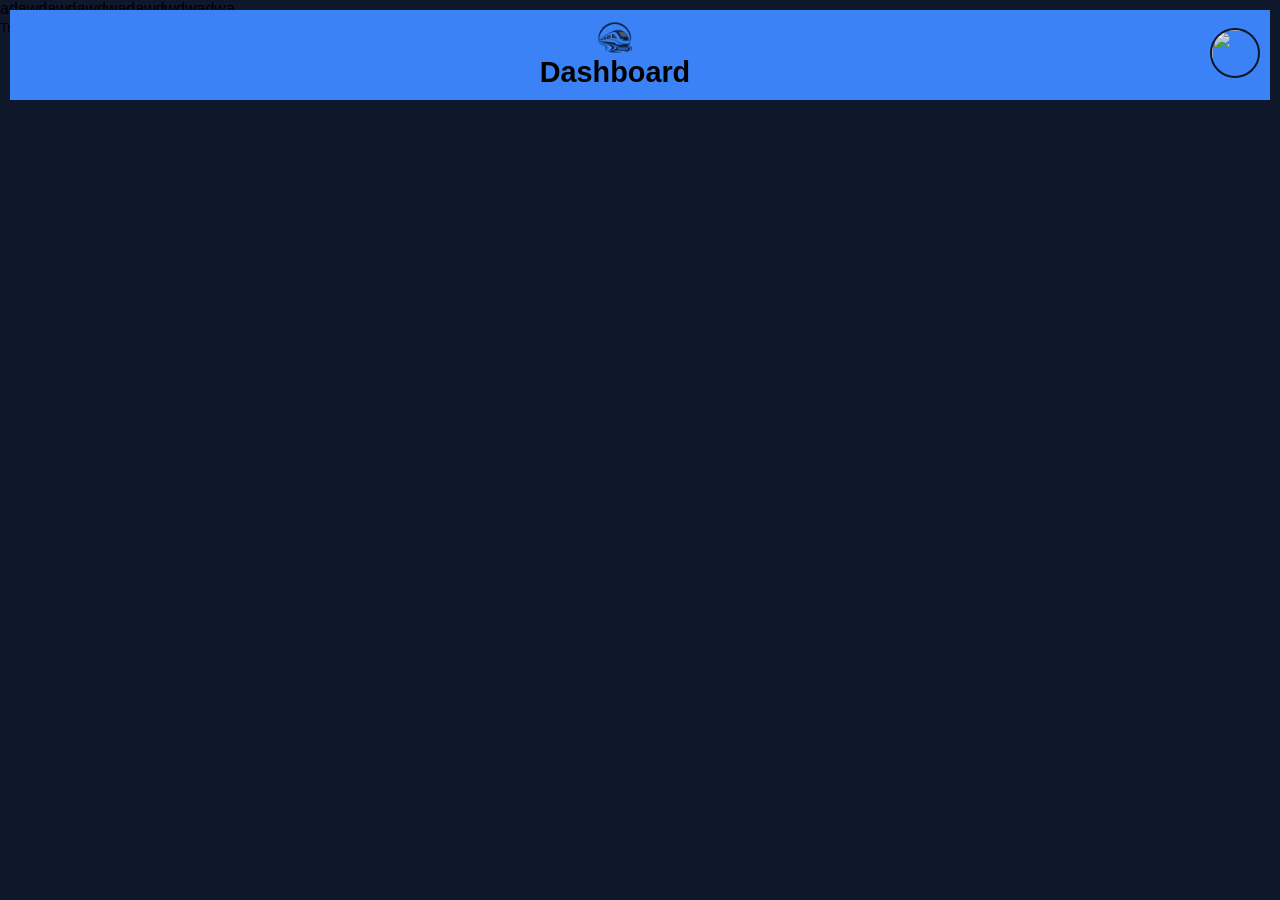
==== pages/tela_dashboard/index.html @ bb949967 "atualizei as telas inciais, de cadastro, login e iniciei o dashboard. Crie a navbar, e estruturei os" ====
<!DOCTYPE html>
<html lang="pt-BR">
<head>
    <meta charset="UTF-8">
    <meta name="viewport" content="width=device-width, initial-scale=1.0">

    <link rel="stylesheet" href="https://cdnjs.cloudflare.com/ajax/libs/font-awesome/7.0.1/css/all.min.css">
    <link rel="stylesheet" href="../../assets/css/global.css">
    <link rel="stylesheet" href="style.css">
 
    <script src="main.js" defer></script>
    <script src="../../assets/js/global.js" defer></script>

    <title>Track Flow || Dashboard</title>
</head>
<body>
    <header>

        <nav class="navbar">
            <div class="navbar_bloco">
                <button class="btn_navbar_menu" id="btn_menu"><i class="fa-solid fa-bars"></i></button>

                <div class="logo">
                    <img src="../../assets/img/logo_sem_fundo.png" alt="logo">
                    <h5>Dashboard</h5>
                </div>

                <a href="#" class="perfil"><img src="https://i.pinimg.com/736x/23/40/8e/23408e565fc3f43454636fec27572d1f.jpg" alt=""></a>
            </div>

    <div class="menu_navbar">
        <ul>
            <li><a href="#">Dashboard</a></li>
            <li><a href="../tela_relatorios/index.html">Relatórios</a></li>
            <li><a href="../tela_sensores/index.html">Sensores</a></li>
            <li><a href="../tela_trens/index.html">Trens</a></li>
            <li><a href="../tela_usuarios/index.html">Usuários</a></li>
        </ul>
    </div>
    </nav>

    </header>
    <main>

        <div class="container">
            <div class="bloco">
                <div>
                    adawdawdawdwadawdwdwadwa
                </div>
            </div>
        </div>

    </main>
    <footer>
        <div class="marca_dagua">
            <small>Track Flow© 2026</small>
        </div>
    </footer>
</body>
</html>
---- assets/css/global.css ----
@import url("https://use.typekit.net/jgg0qzq.css");

:root{
    --cor-fundo: #0F172A;
    --cor-secundaria: #1E293B;

    --cor-azul-escuro: #2b58a0;
    --cor-azul-claro: #8ab7ff;
    --cor-azul: #3B82F6;
    --cor-ciano: #22C5FE;

    --cor-destaque: #EAB308;
    --cor-texto: #F8FAFC;
    --cor-texto-esmaecido: #9b9b9b;
    --cor-texto-escuro: rgb(51, 51, 51);

    --cor-erro: #F00000;

    --transition-fast: all 0.3s ease;
}

*{
    box-sizing: border-box;
    font-family: "poppins", sans-serif;
    margin: 0;
    padding: 0;
}

h1{
    font-size: clamp(2rem, 5vw, 6rem);
}

h2{
    font-size: clamp(2rem, 5vw, 4rem);
}

h3{
    font-size: clamp(1.7rem, 4vw, 3rem);
}

h4{
    font-size: clamp(1.4rem, 3vw, 2.3rem);
}

h5{
    font-size: clamp(1.2rem, 2.5vw, 1.8rem);
}

h6{
    font-size: clamp(1rem, 2vw, 1.4rem);
}

p{
    font-size: clamp(1rem, 1.2vw, 1.2rem);
}

small{
    font-size: clamp(0.8rem, 1vw, 1rem);
}

a{
    font-size: clamp(0.95rem, 1vw, 1.1rem);
}

body{
    width: 100%;
    height: 100vh;

    background: var(--cor-fundo);
}

/*NAVBAR*/

.ativo{
    display: block !important;
}

.navbar{
    position: fixed;
    
    width: 100%;
}

.navbar_bloco{
    display: flex;
    justify-content: space-between;
    align-items: center;

    background: var(--cor-azul);

    margin: 10px;
    padding: 10px;
    height: 90px;
}

.navbar_bloco img{
    width: 70px;
    height: 70px;
}

.navbar_bloco button{
    background: none;
    border: none;

    align-items: center;

    cursor: pointer;

    font-size: 2rem;
}

.navbar_bloco button:hover{
    color: var(--cor-secundaria);
}

.navbar_bloco button:active{
    color: var(--cor-fundo)
}

.menu_navbar{
    position: absolute;
    display: none;
}

.menu_navbar ul{
    position: relative;

    background: var(--cor-azul-escuro);

    padding: 10px;
    left: 10px;
    width: 150px;
}

.menu_navbar li{
    padding: 5px;
    list-style: none;
}

.menu_navbar a{
    color: var(--cor-texto);
    text-decoration: none;
}

.menu_navbar a:hover{
    color: var(--cor-texto-esmaecido);
}

.menu_navbar a:active{
    color: var(--cor-texto);
}

.perfil img{
    object-fit: cover;

    width: 50px;
    height: 50px;

    border-radius: 50%;
    border: 2px solid var(--cor-fundo);

    filter: brightness(0.9);

    transition: var(--transition-fast);
}

.perfil img:hover{
    border: 2px solid var(--cor-secundaria);
    filter: brightness(1);
}

.logo{
    display: flex;
    flex-direction: column;
    justify-content: center;
    align-items: center;
}

.logo img{
    object-fit: cover;
    width: 50px;
    height: 35px;
}

.vazio{
    width: 70px;
}

/*FIM NAVBAR*/
---- pages/tela_dashboard/style.css ----
body{
    height: calc(100vh - 40px);
}

.container{
    display: grid;
    grid-template-columns: auto;
    grid-template-rows: auto;

    width: 100%;
}

.bloco {
    grid-row: 1 span;
}
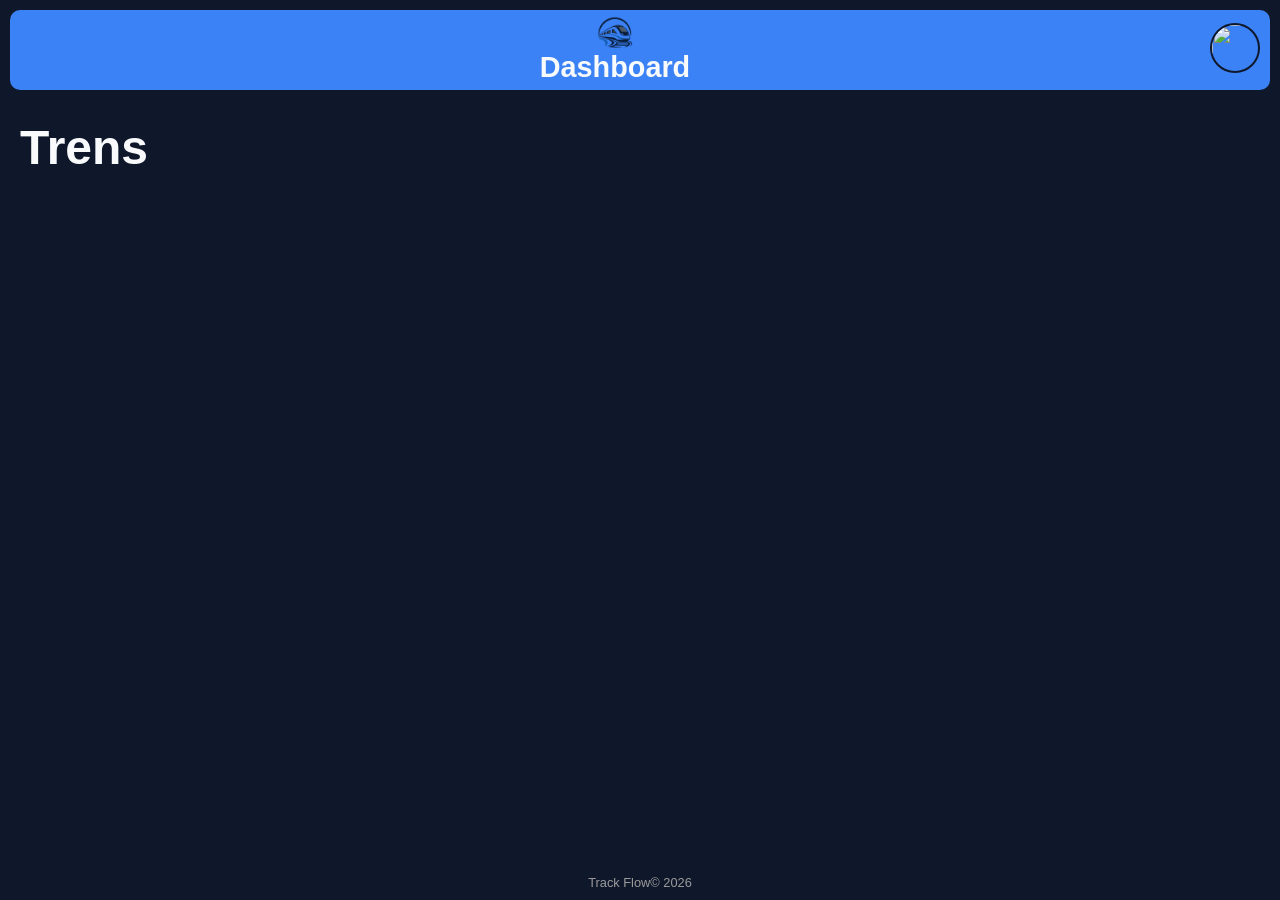
==== commit aaf4940f: "refatorei o código geral, para deixar uma organização mais padrão no site no geral" ====
--- a/pages/tela_dashboard/index.html
+++ b/pages/tela_dashboard/index.html
@@ -43,10 +43,11 @@
     <main>
 
         <div class="container">
+
+            <h3>Trens</h3>
+
             <div class="bloco">
-                <div>
-                    adawdawdawdwadawdwdwadwa
-                </div>
+                
             </div>
         </div>
 
--- a/assets/css/global.css
+++ b/assets/css/global.css
@@ -16,14 +16,30 @@
 
     --cor-erro: #F00000;
 
-    --transition-fast: all 0.3s ease;
+    --transition-fast: all .3s ease;
+
+    --navbar-height: 100px;
 }
 
 *{
+    margin: 0;
+    padding: 0;
     box-sizing: border-box;
     font-family: "poppins", sans-serif;
-    margin: 0;
-    padding: 0;
+}
+
+body{
+    min-height: 100vh;
+
+    display: grid;
+    grid-template-rows: var(--navbar-height) 1fr auto;
+
+    background: var(--cor-fundo);
+    color: var(--cor-texto);
+}
+
+body.sem-navbar{
+    grid-template-rows: 1fr auto;
 }
 
 h1{
@@ -55,21 +71,25 @@
 }
 
 small{
-    font-size: clamp(0.8rem, 1vw, 1rem);
+    font-size: clamp(.8rem, 1vw, 1rem);
 }
 
 a{
-    font-size: clamp(0.95rem, 1vw, 1.1rem);
-}
-
-body{
+    font-size: clamp(.95rem, 1vw, 1.1rem);
+}
+
+main{
     width: 100%;
-    height: 100vh;
-
-    background: var(--cor-fundo);
-}
-
-/*NAVBAR*/
+    padding: 20px;
+}
+
+footer{
+    padding: 10px;
+}
+
+/* =====================
+   NAVBAR
+===================== */
 
 .ativo{
     display: block !important;
@@ -77,8 +97,11 @@
 
 .navbar{
     position: fixed;
-    
+    top: 0;
+    left: 0;
+
     width: 100%;
+    z-index: 999;
 }
 
 .navbar_bloco{
@@ -90,7 +113,10 @@
 
     margin: 10px;
     padding: 10px;
-    height: 90px;
+
+    height: calc(var(--navbar-height) - 20px);
+
+    border-radius: 10px;
 }
 
 .navbar_bloco img{
@@ -102,11 +128,8 @@
     background: none;
     border: none;
 
-    align-items: center;
-
+    font-size: 2rem;
     cursor: pointer;
-
-    font-size: 2rem;
 }
 
 .navbar_bloco button:hover{
@@ -114,7 +137,7 @@
 }
 
 .navbar_bloco button:active{
-    color: var(--cor-fundo)
+    color: var(--cor-fundo);
 }
 
 .menu_navbar{
@@ -123,67 +146,67 @@
 }
 
 .menu_navbar ul{
-    position: relative;
-
     background: var(--cor-azul-escuro);
 
+    width: 180px;
+
+    margin-left: 10px;
     padding: 10px;
-    left: 10px;
-    width: 150px;
+
+    border-radius: 10px;
 }
 
 .menu_navbar li{
+    list-style: none;
     padding: 5px;
-    list-style: none;
 }
 
 .menu_navbar a{
+    text-decoration: none;
     color: var(--cor-texto);
-    text-decoration: none;
 }
 
 .menu_navbar a:hover{
     color: var(--cor-texto-esmaecido);
-}
-
-.menu_navbar a:active{
-    color: var(--cor-texto);
-}
-
-.perfil img{
-    object-fit: cover;
-
-    width: 50px;
-    height: 50px;
-
-    border-radius: 50%;
-    border: 2px solid var(--cor-fundo);
-
-    filter: brightness(0.9);
-
-    transition: var(--transition-fast);
-}
-
-.perfil img:hover{
-    border: 2px solid var(--cor-secundaria);
-    filter: brightness(1);
 }
 
 .logo{
     display: flex;
     flex-direction: column;
+    align-items: center;
+    justify-content: center;
+}
+
+.logo img{
+    width: 50px;
+    height: 35px;
+    object-fit: cover;
+}
+
+.vazio{
+    width: 70px;
+}
+
+.perfil img{
+    width: 50px;
+    height: 50px;
+
+    object-fit: cover;
+
+    border-radius: 50%;
+    border: 2px solid var(--cor-fundo);
+
+    transition: var(--transition-fast);
+}
+
+.perfil img:hover{
+    border-color: var(--cor-secundaria);
+}
+
+.marca_dagua{
+    display: flex;
     justify-content: center;
     align-items: center;
-}
-
-.logo img{
-    object-fit: cover;
-    width: 50px;
-    height: 35px;
-}
-
-.vazio{
-    width: 70px;
-}
-
-/*FIM NAVBAR*/+
+    color: var(--cor-texto-esmaecido);
+}
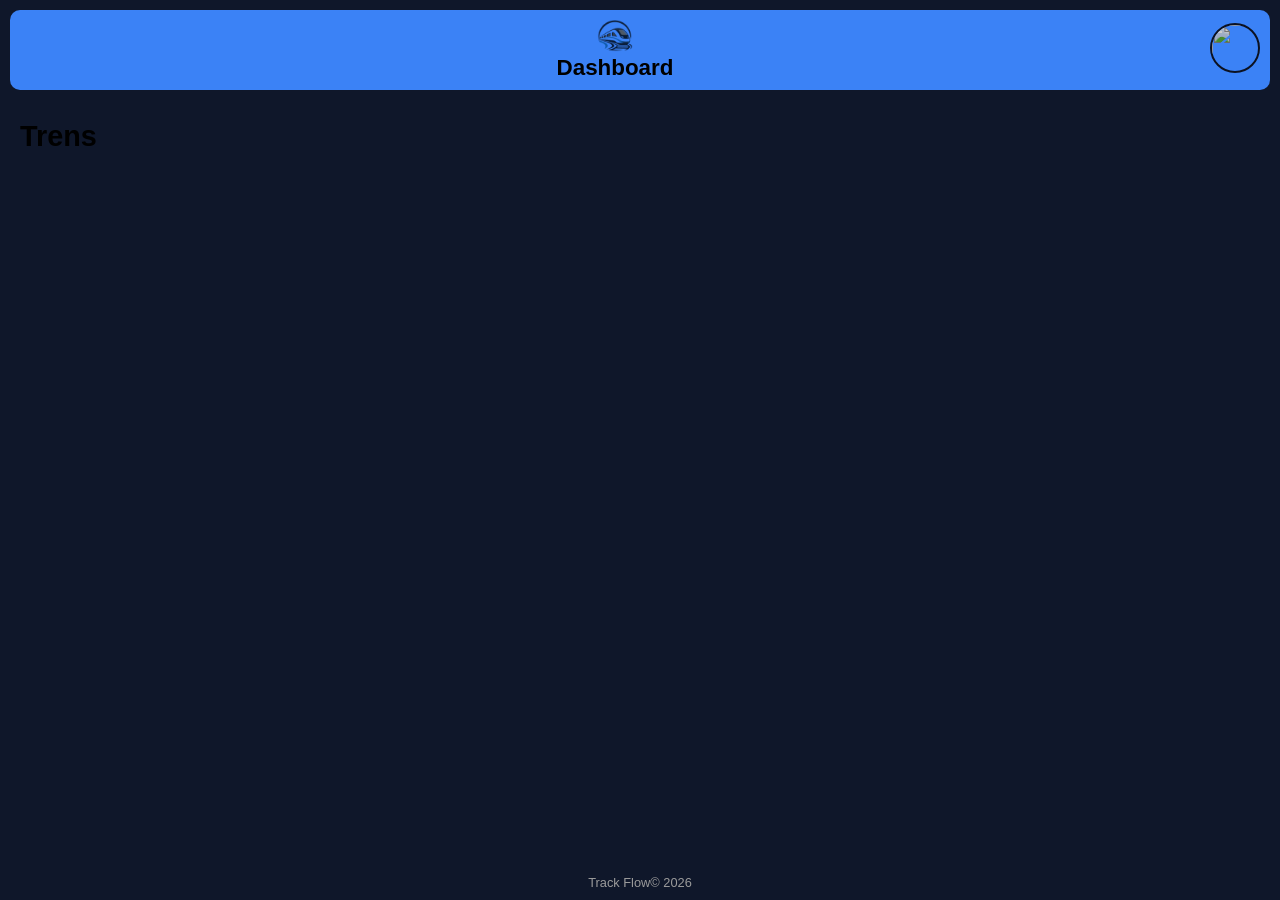
==== commit e4a1f986: "construção do readme" ====
--- a/pages/tela_dashboard/index.html
+++ b/pages/tela_dashboard/index.html
@@ -22,7 +22,7 @@
 
                 <div class="logo">
                     <img src="../../assets/img/logo_sem_fundo.png" alt="logo">
-                    <h5>Dashboard</h5>
+                    <h6>Dashboard</h6>
                 </div>
 
                 <a href="#" class="perfil"><img src="https://i.pinimg.com/736x/23/40/8e/23408e565fc3f43454636fec27572d1f.jpg" alt=""></a>
@@ -42,15 +42,13 @@
     </header>
     <main>
 
-        <div class="container">
+        <h5>Trens</h5>
 
-            <h3>Trens</h3>
-
-            <div class="bloco">
+        <div class="grafico">
+            <canvas>
                 
-            </div>
+            </canvas>
         </div>
-
     </main>
     <footer>
         <div class="marca_dagua">
--- a/assets/css/global.css
+++ b/assets/css/global.css
@@ -12,7 +12,7 @@
     --cor-destaque: #EAB308;
     --cor-texto: #F8FAFC;
     --cor-texto-esmaecido: #9b9b9b;
-    --cor-texto-escuro: rgb(51, 51, 51);
+    --cor-texto-escuro: rgb(0, 0, 0);
 
     --cor-erro: #F00000;
 
@@ -35,7 +35,7 @@
     grid-template-rows: var(--navbar-height) 1fr auto;
 
     background: var(--cor-fundo);
-    color: var(--cor-texto);
+    color: var(--cor-texto-escuro);
 }
 
 body.sem-navbar{
@@ -68,10 +68,12 @@
 
 p{
     font-size: clamp(1rem, 1.2vw, 1.2rem);
+    color: var(--cor-texto);
 }
 
 small{
     font-size: clamp(.8rem, 1vw, 1rem);
+    color: var(--cor-texto-esmaecido)
 }
 
 a{
@@ -196,11 +198,14 @@
     border-radius: 50%;
     border: 2px solid var(--cor-fundo);
 
+    filter: brightness(0.8);
+
     transition: var(--transition-fast);
 }
 
 .perfil img:hover{
     border-color: var(--cor-secundaria);
+    filter: brightness(1);
 }
 
 .marca_dagua{
--- a/pages/tela_dashboard/style.css
+++ b/pages/tela_dashboard/style.css
@@ -1,15 +1,4 @@
-body{
-    height: calc(100vh - 40px);
-}
-
 .container{
-    display: grid;
-    grid-template-columns: auto;
-    grid-template-rows: auto;
-
-    width: 100%;
-}
-
-.bloco {
-    grid-row: 1 span;
+    display: flex;
+    justify-content: center;
 }
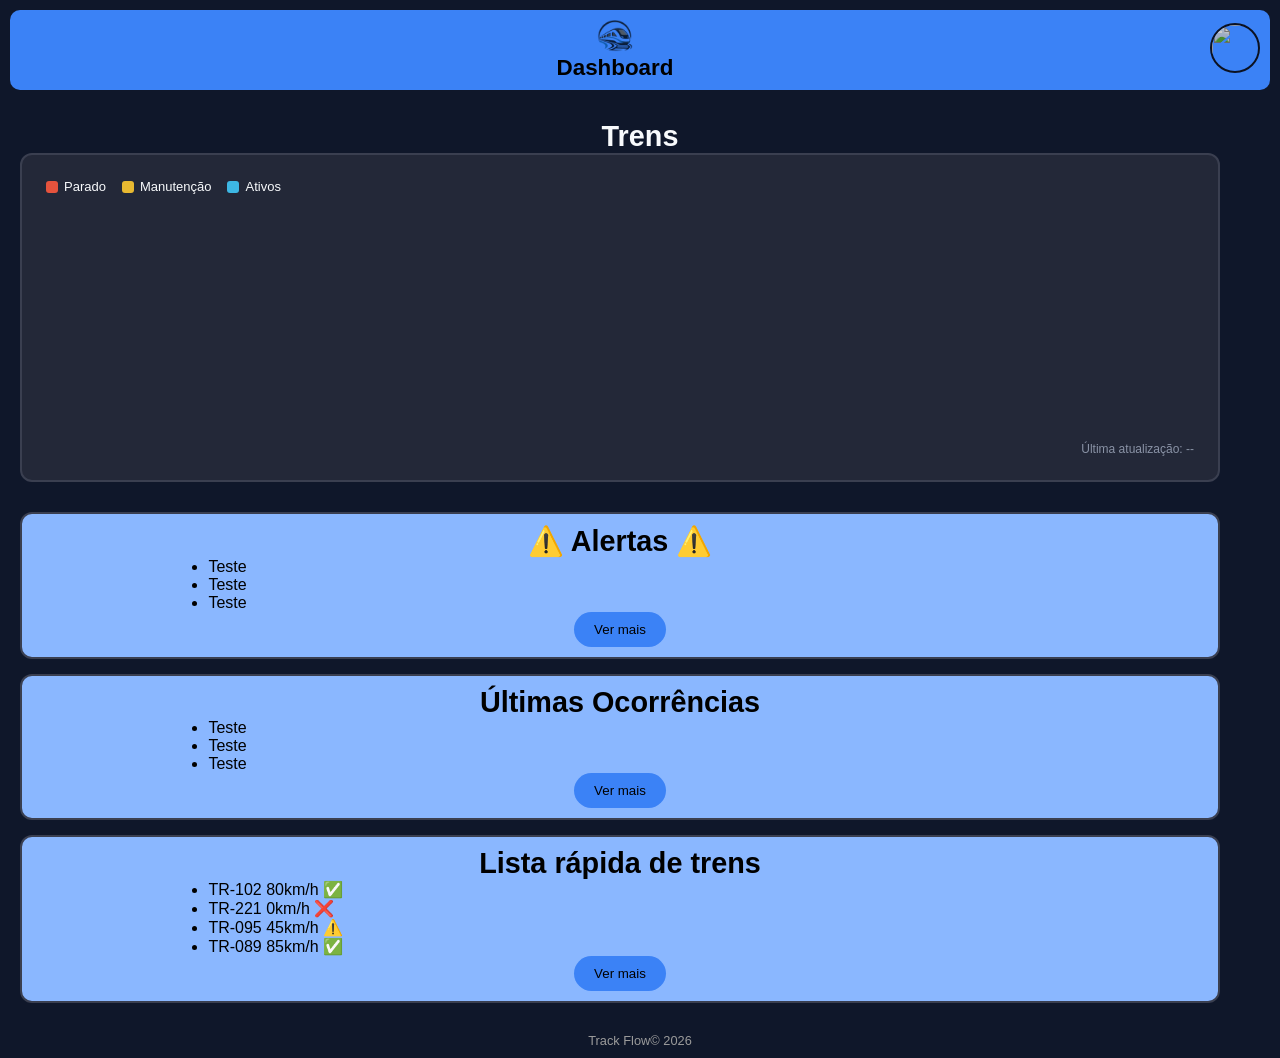
==== commit 89c70508: "iniciei o dashboard e comecei a responsavidade dele" ====
--- a/pages/tela_dashboard/index.html
+++ b/pages/tela_dashboard/index.html
@@ -1,5 +1,6 @@
 <!DOCTYPE html>
 <html lang="pt-BR">
+
 <head>
     <meta charset="UTF-8">
     <meta name="viewport" content="width=device-width, initial-scale=1.0">
@@ -7,12 +8,13 @@
     <link rel="stylesheet" href="https://cdnjs.cloudflare.com/ajax/libs/font-awesome/7.0.1/css/all.min.css">
     <link rel="stylesheet" href="../../assets/css/global.css">
     <link rel="stylesheet" href="style.css">
- 
+
     <script src="main.js" defer></script>
     <script src="../../assets/js/global.js" defer></script>
 
     <title>Track Flow || Dashboard</title>
 </head>
+
 <body>
     <header>
 
@@ -25,30 +27,84 @@
                     <h6>Dashboard</h6>
                 </div>
 
-                <a href="#" class="perfil"><img src="https://i.pinimg.com/736x/23/40/8e/23408e565fc3f43454636fec27572d1f.jpg" alt=""></a>
+                <a href="#" class="perfil"><img
+                        src="https://i.pinimg.com/736x/23/40/8e/23408e565fc3f43454636fec27572d1f.jpg" alt=""></a>
             </div>
 
-    <div class="menu_navbar">
-        <ul>
-            <li><a href="#">Dashboard</a></li>
-            <li><a href="../tela_relatorios/index.html">Relatórios</a></li>
-            <li><a href="../tela_sensores/index.html">Sensores</a></li>
-            <li><a href="../tela_trens/index.html">Trens</a></li>
-            <li><a href="../tela_usuarios/index.html">Usuários</a></li>
-        </ul>
-    </div>
-    </nav>
+            <div class="menu_navbar">
+                <ul>
+                    <li><a href="#">Dashboard</a></li>
+                    <li><a href="../tela_relatorios/index.html">Relatórios</a></li>
+                    <li><a href="../tela_sensores/index.html">Sensores</a></li>
+                    <li><a href="../tela_trens/index.html">Trens</a></li>
+                    <li><a href="../tela_usuarios/index.html">Usuários</a></li>
+                </ul>
+            </div>
+        </nav>
 
     </header>
     <main>
 
-        <h5>Trens</h5>
+        <h5 style="display: inline-flex; justify-content: center; width: 100%; color: var(--cor-texto);">Trens</h5>
 
-        <div class="grafico">
-            <canvas>
-                
-            </canvas>
+        <div class="container">
+
+            <div class="card" style="margin-bottom: 15px;">
+                <div class="legend">
+                    <span><span class="box" style="background:#E5533D;"></span>Parado</span>
+                    <span><span class="box" style="background:#E8B931;"></span>Manutenção</span>
+                    <span><span class="box" style="background:#3DB7E4;"></span>Ativos</span>
+                </div>
+
+                <div class="chart-wrapper">
+                    <canvas id="statusChart" role="img"
+                        aria-label="Gráfico de barras horizontal: Parado, Manutenção, Ativos"></canvas>
+                </div>
+
+                <div class="refresh-info" id="refreshInfo">Última atualização: --</div>
+            </div>
+
+            <div class="bloco bloco-alertas">
+                <div class="card_sec alertas">
+                    <h5>⚠️ Alertas ⚠️</h5>
+                    <div class="informacoes">
+                        <ul>
+                            <li>Teste</li>
+                            <li>Teste</li>
+                            <li>Teste</li>
+                        </ul>
+                    </div>
+                    <button class="btn_mais" id="btn_ver_alertas">Ver mais</button>
+                </div>
+                <div class="card_sec ocorrencias">
+                    <h5>Últimas Ocorrências</h5>
+                    <div class="informacoes">
+                        <ul>
+                            <li>Teste</li>
+                            <li>Teste</li>
+                            <li>Teste</li>
+                        </ul>
+                    </div>
+                    <button class="btn_mais" id="btn_ver_ocorrencias">Ver mais</button>
+                </div>
+            </div>
+
+            <div class="bloco bloco-lista">
+                <div class="card_sec lista_trens">
+                    <h5>Lista rápida de trens</h5>
+                    <div class="informacoes">
+                        <ul>
+                            <li>TR-102 80km/h ✅</li>
+                            <li>TR-221 0km/h ❌</li>
+                            <li>TR-095 45km/h ⚠️</li>
+                            <li>TR-089 85km/h ✅</li>
+                        </ul>
+                    </div>
+                    <button class="btn_mais">Ver mais</button>
+                </div>
+            </div>
         </div>
+
     </main>
     <footer>
         <div class="marca_dagua">
@@ -56,4 +112,5 @@
         </div>
     </footer>
 </body>
+
 </html>
--- a/pages/tela_dashboard/style.css
+++ b/pages/tela_dashboard/style.css
@@ -1,4 +1,107 @@
-.container{
+.container {
+    display: grid;
+    grid-template-columns: repeat(2, 1fr);
+    gap: 15px;
+}
+
+.bloco-alertas {
+    display: flex;
+    flex-direction: column;
+    gap: 15px;
+    grid-column: 1; /* coluna esquerda */
+}
+
+.bloco-lista {
+    grid-column: 2; /* coluna direita */
+}
+
+.bloco-lista .lista_trens {
+    height: 100%; /* ocupa a altura toda */
+    justify-content: space-between;
+}
+
+.card {
+  background: #232838;
+  border: 2px solid #3a3f50;
+  border-radius: 12px;
+  padding: 24px;
+  width: 100%;
+  max-width: 1200px;
+  grid-column: span 2;
+}
+
+@media (min-width: 1024px) {
+    .container {
+        grid-template-columns: 1fr;
+    }
+
+    .card,
+    .bloco-alertas,
+    .bloco-lista {
+        grid-column: 1;
+    }
+}
+
+.legend {
+  display: flex;
+  flex-wrap: wrap;
+  gap: 16px;
+  margin-bottom: 16px;
+  font-size: 13px;
+}
+
+.legend span {
+  display: flex;
+  align-items: center;
+  gap: 6px;
+  color: var(--cor-texto);
+}
+
+.legend .box {
+  width: 12px;
+  height: 12px;
+  border-radius: 3px;
+  display: inline-block;
+}
+
+.chart-wrapper {
+  position: relative;
+  width: 100%;
+  height: 220px;
+}
+
+.refresh-info {
+  margin-top: 12px;
+  font-size: 12px;
+  color: #8a93a6;
+  text-align: right;
+}
+
+.card_sec{
     display: flex;
     justify-content: center;
+    align-items: center;
+    flex-direction: column;
+
+    background: var(--cor-azul-claro);
+
+    border: 2px solid #3a3f50;
+    border-radius: 12px;
+
+    padding: 10px;
+    max-width: 1200px;
+}
+
+.informacoes{
+    display: flex; 
+    flex-direction: column;
+    width: 70%;
+}
+
+.btn_mais{
+    background: var(--cor-azul);
+    border: none;
+    border-radius: 30px;
+
+    padding: 10px 20px;
 }
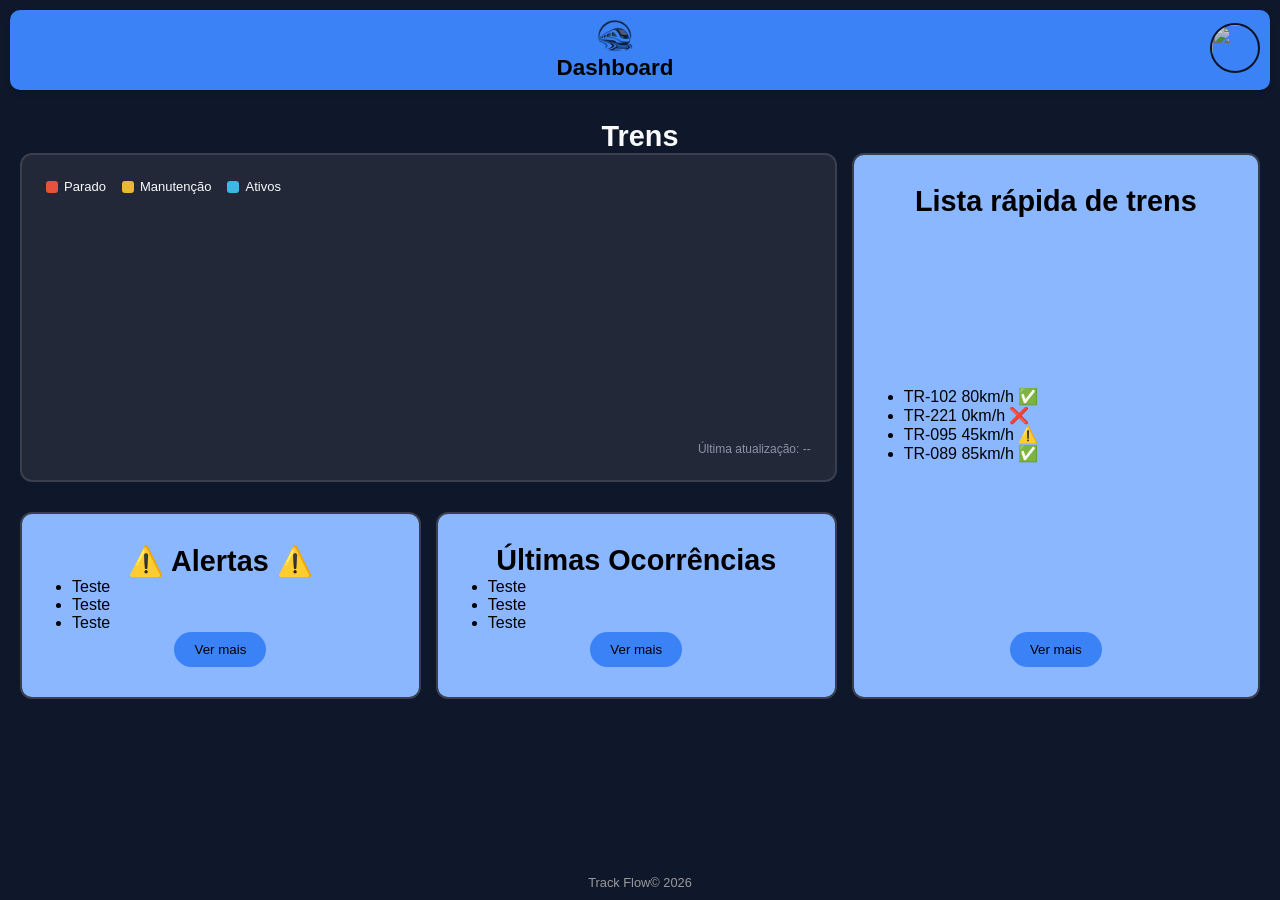
==== commit 39c4719c: "Arrumei uns negocios ai" ====
--- a/pages/tela_dashboard/index.html
+++ b/pages/tela_dashboard/index.html
@@ -33,7 +33,7 @@
 
             <div class="menu_navbar">
                 <ul>
-                    <li><a href="#">Dashboard</a></li>
+                    <li><a href="../tela_dashboard/index.html">Dashboard</a></li>
                     <li><a href="../tela_relatorios/index.html">Relatórios</a></li>
                     <li><a href="../tela_sensores/index.html">Sensores</a></li>
                     <li><a href="../tela_trens/index.html">Trens</a></li>
--- a/assets/css/global.css
+++ b/assets/css/global.css
@@ -19,6 +19,17 @@
     --transition-fast: all .3s ease;
 
     --navbar-height: 100px;
+}
+
+@keyframes surgir{
+    from{
+        transform: translateY(-10%);
+        opacity: 0.5;
+    }
+    to{
+        transform: translateY(0%);
+        opacity: 1;
+    }
 }
 
 *{
@@ -36,6 +47,8 @@
 
     background: var(--cor-fundo);
     color: var(--cor-texto-escuro);
+
+    animation: surgir 0.5s ease;
 }
 
 body.sem-navbar{
@@ -112,6 +125,7 @@
     align-items: center;
 
     background: var(--cor-azul);
+    box-shadow: 0 4px 6px -1px rgba(0, 0, 0, 0.1), 0 2px 4px -1px rgba(0, 0, 0, 0.06);
 
     margin: 10px;
     padding: 10px;
--- a/pages/tela_dashboard/style.css
+++ b/pages/tela_dashboard/style.css
@@ -1,23 +1,13 @@
 .container {
     display: grid;
-    grid-template-columns: repeat(2, 1fr);
+    grid-template-columns: 1fr;
     gap: 15px;
 }
 
-.bloco-alertas {
-    display: flex;
-    flex-direction: column;
-    gap: 15px;
-    grid-column: 1; /* coluna esquerda */
-}
-
+.card,
+.bloco-alertas,
 .bloco-lista {
-    grid-column: 2; /* coluna direita */
-}
-
-.bloco-lista .lista_trens {
-    height: 100%; /* ocupa a altura toda */
-    justify-content: space-between;
+    grid-column: 1;
 }
 
 .card {
@@ -28,18 +18,6 @@
   width: 100%;
   max-width: 1200px;
   grid-column: span 2;
-}
-
-@media (min-width: 1024px) {
-    .container {
-        grid-template-columns: 1fr;
-    }
-
-    .card,
-    .bloco-alertas,
-    .bloco-lista {
-        grid-column: 1;
-    }
 }
 
 .legend {
@@ -77,31 +55,99 @@
   text-align: right;
 }
 
-.card_sec{
+.bloco-alertas {
+  display: flex;
+  flex-direction: column;
+  gap: 15px;
+  grid-column: span 2;
+}
+
+.bloco-lista {
+  grid-column: span 2;
+}
+
+@media (min-width: 1024px) {
+
+    .container {
+        grid-template-columns: 2fr 1fr;
+        grid-template-areas:
+            "grafico lista"
+            "alertas lista";
+        align-items: stretch;
+    }
+
+    .card {
+        grid-area: grafico;
+        max-width: none;
+    }
+
+    .bloco-alertas {
+        grid-area: alertas;
+        display: grid;
+        grid-template-columns: 1fr 1fr;
+        gap: 15px;
+    }
+
+    .bloco-lista {
+        grid-area: lista;
+    }
+}
+
+.bloco-lista,
+.lista_trens {
+    height: 100%;
+}
+
+.card_sec {
     display: flex;
-    justify-content: center;
-    align-items: center;
     flex-direction: column;
+    justify-content: space-between;
 
     background: var(--cor-azul-claro);
-
     border: 2px solid #3a3f50;
     border-radius: 12px;
 
-    padding: 10px;
-    max-width: 1200px;
+    padding: 30px;
+    height: 100%;
 }
 
-.informacoes{
-    display: flex; 
-    flex-direction: column;
-    width: 70%;
+.lista_trens h5, .ocorrencias h5, .alertas h5{
+    text-align: center;
+    margin: 0;
 }
 
-.btn_mais{
+
+.informacoes {
+    flex: 1;
+
+    display: flex;
+    align-items: center;
+
+    width: 100%;
+    padding: 0 20px;
+}
+
+.informacoes ul {
+    width: 100%;
+    margin: 0;
+}
+
+.btn_mais {
+    align-self: center;
+
     background: var(--cor-azul);
     border: none;
     border-radius: 30px;
 
     padding: 10px 20px;
+
+    transition: var(--transition-fast);
+}
+
+.btn_mais:hover{
+    background: var(--cor-ciano);
+}
+
+.btn_mais:active{
+  background: var(--cor-azul);
 }
